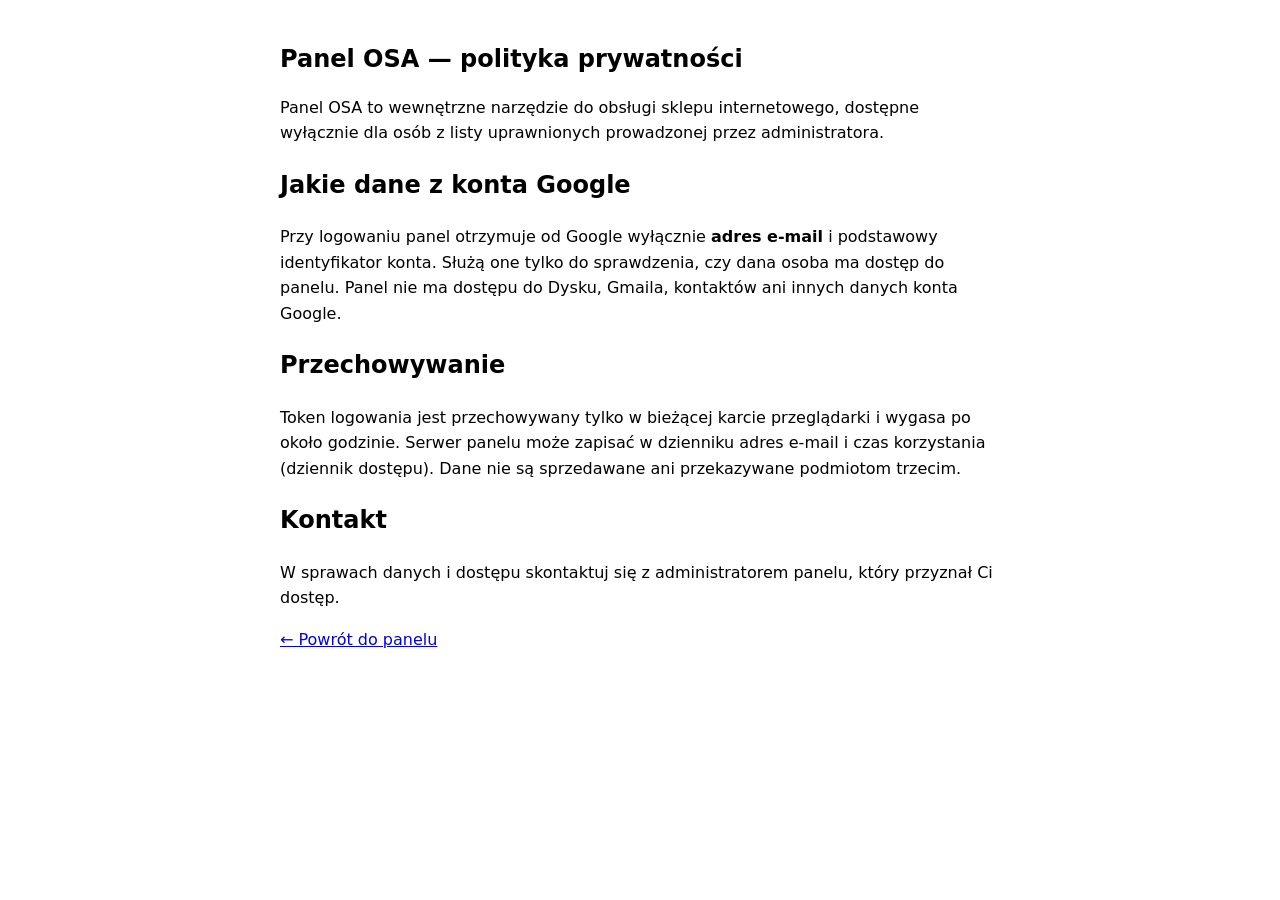
==== privacy.html @ 2980b832 "deploy 5203d9b" ====
<!DOCTYPE html>
<html lang="pl">
<head>
  <meta charset="utf-8">
  <meta name="viewport" content="width=device-width, initial-scale=1">
  <title>Panel OSA — polityka prywatności</title>
  <style>
    :root { color-scheme: light dark; }
    body { font: 16px/1.6 system-ui, sans-serif; max-width: 720px; margin: 0 auto; padding: 24px 16px; }
    h1 { font-size: 1.5rem; }
  </style>
</head>
<body>
  <h1>Panel OSA — polityka prywatności</h1>
  <p>Panel OSA to wewnętrzne narzędzie do obsługi sklepu internetowego, dostępne wyłącznie dla osób
    z listy uprawnionych prowadzonej przez administratora.</p>
  <h2>Jakie dane z konta Google</h2>
  <p>Przy logowaniu panel otrzymuje od Google wyłącznie <strong>adres e-mail</strong> i podstawowy
    identyfikator konta. Służą one tylko do sprawdzenia, czy dana osoba ma dostęp do panelu.
    Panel nie ma dostępu do Dysku, Gmaila, kontaktów ani innych danych konta Google.</p>
  <h2>Przechowywanie</h2>
  <p>Token logowania jest przechowywany tylko w bieżącej karcie przeglądarki i wygasa po około godzinie.
    Serwer panelu może zapisać w dzienniku adres e-mail i czas korzystania (dziennik dostępu).
    Dane nie są sprzedawane ani przekazywane podmiotom trzecim.</p>
  <h2>Kontakt</h2>
  <p>W sprawach danych i dostępu skontaktuj się z administratorem panelu, który przyznał Ci dostęp.</p>
  <p><a href="./">← Powrót do panelu</a></p>
</body>
</html>
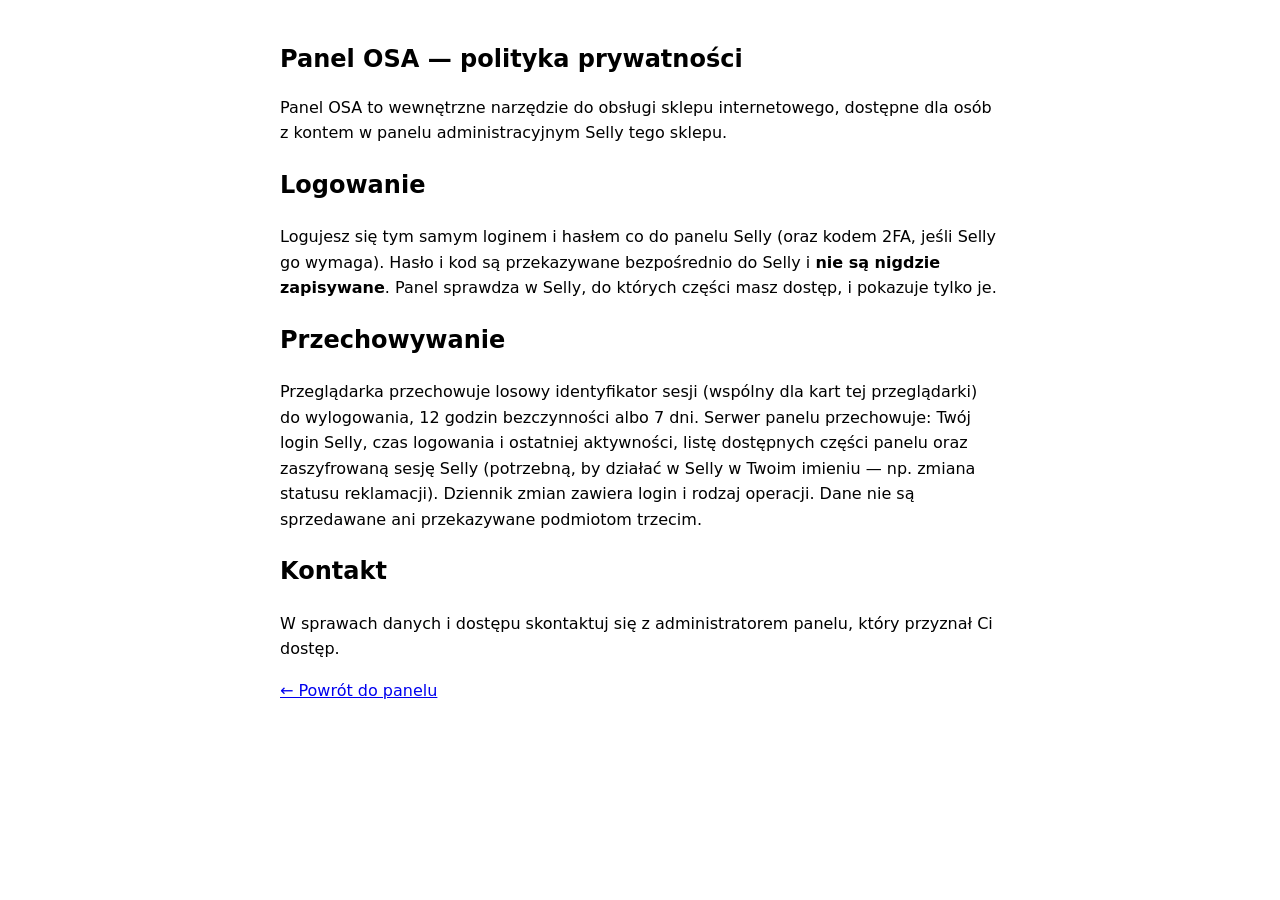
==== commit 84f5bf4b: "deploy 3befa2d" ====
--- a/privacy.html
+++ b/privacy.html
@@ -12,15 +12,17 @@
 </head>
 <body>
   <h1>Panel OSA — polityka prywatności</h1>
-  <p>Panel OSA to wewnętrzne narzędzie do obsługi sklepu internetowego, dostępne wyłącznie dla osób
-    z listy uprawnionych prowadzonej przez administratora.</p>
-  <h2>Jakie dane z konta Google</h2>
-  <p>Przy logowaniu panel otrzymuje od Google wyłącznie <strong>adres e-mail</strong> i podstawowy
-    identyfikator konta. Służą one tylko do sprawdzenia, czy dana osoba ma dostęp do panelu.
-    Panel nie ma dostępu do Dysku, Gmaila, kontaktów ani innych danych konta Google.</p>
+  <p>Panel OSA to wewnętrzne narzędzie do obsługi sklepu internetowego, dostępne dla osób z kontem
+    w panelu administracyjnym Selly tego sklepu.</p>
+  <h2>Logowanie</h2>
+  <p>Logujesz się tym samym loginem i hasłem co do panelu Selly (oraz kodem 2FA, jeśli Selly go wymaga).
+    Hasło i kod są przekazywane bezpośrednio do Selly i <strong>nie są nigdzie zapisywane</strong>.
+    Panel sprawdza w Selly, do których części masz dostęp, i pokazuje tylko je.</p>
   <h2>Przechowywanie</h2>
-  <p>Token logowania jest przechowywany tylko w bieżącej karcie przeglądarki i wygasa po około godzinie.
-    Serwer panelu może zapisać w dzienniku adres e-mail i czas korzystania (dziennik dostępu).
+  <p>Przeglądarka przechowuje losowy identyfikator sesji (wspólny dla kart tej przeglądarki) do wylogowania,
+    12 godzin bezczynności albo 7 dni. Serwer panelu przechowuje: Twój login Selly, czas logowania i ostatniej
+    aktywności, listę dostępnych części panelu oraz zaszyfrowaną sesję Selly (potrzebną, by działać w Selly w Twoim imieniu
+    — np. zmiana statusu reklamacji). Dziennik zmian zawiera login i rodzaj operacji.
     Dane nie są sprzedawane ani przekazywane podmiotom trzecim.</p>
   <h2>Kontakt</h2>
   <p>W sprawach danych i dostępu skontaktuj się z administratorem panelu, który przyznał Ci dostęp.</p>
